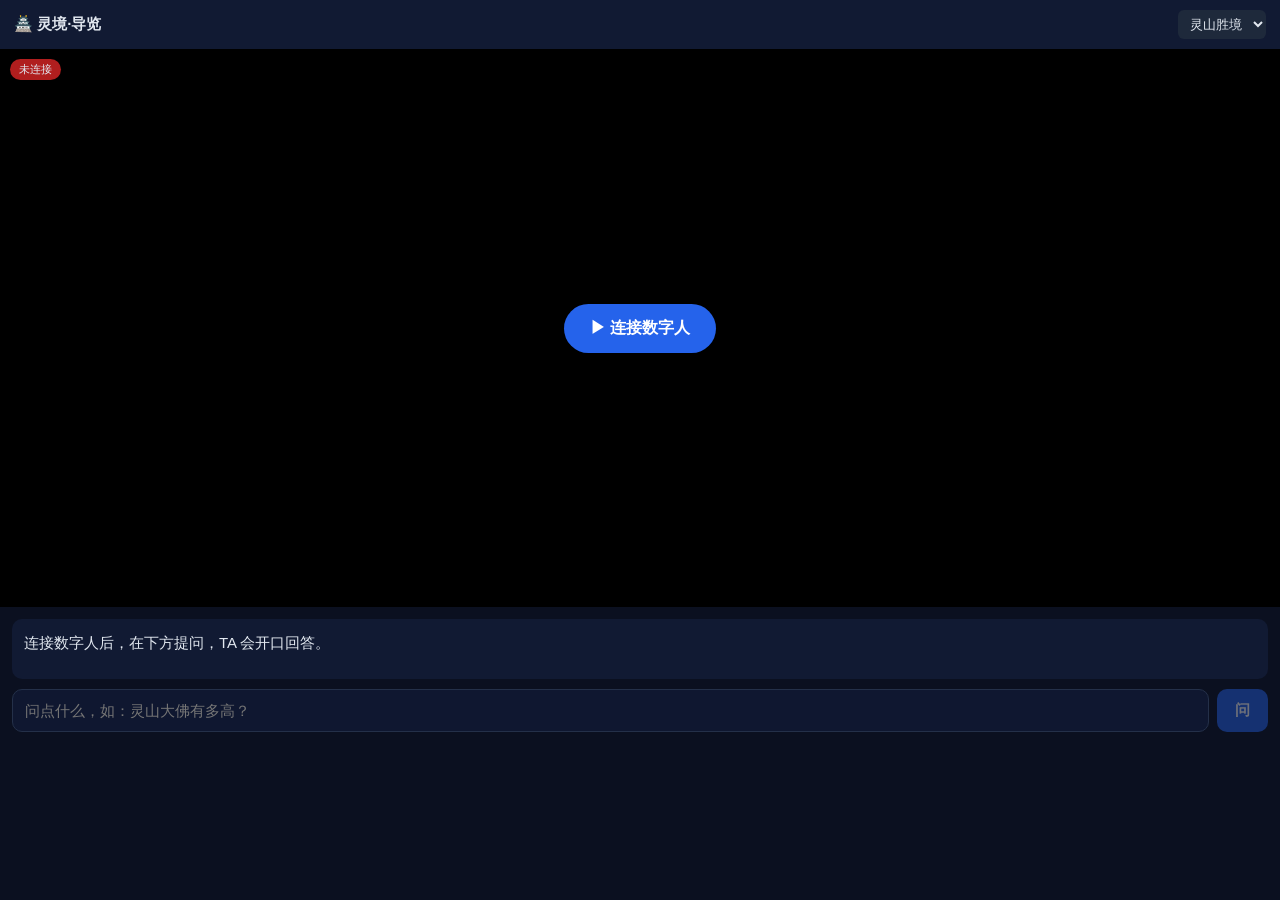
==== talk.html @ 5c3d679f "feat: 数字人交互页 talk.html（WebRTC + 桥接端到端） - talk.html（GET /talk）：WebRTC 显示数字人 + 问答走桥接 /live/ask，   地址按访" ====
<!DOCTYPE html>
<html lang="zh-CN">
<head>
<meta charset="UTF-8">
<meta name="viewport" content="width=device-width, initial-scale=1.0, maximum-scale=1.0, user-scalable=no">
<title>灵境·导览 — 数字人</title>
<style>
  *{box-sizing:border-box;-webkit-tap-highlight-color:transparent;margin:0;padding:0;}
  body{font-family:-apple-system,"PingFang SC",sans-serif;background:#0b1020;color:#e2e8f0;
       min-height:100vh;display:flex;flex-direction:column;}
  header{padding:10px 14px;background:#111a33;display:flex;align-items:center;gap:10px;}
  header b{font-size:15px;}
  header select{margin-left:auto;background:#1e293b;color:#e2e8f0;border:none;padding:6px 8px;border-radius:6px;font-size:13px;}
  .stage{position:relative;background:#000;width:100%;aspect-ratio:9/16;max-height:62vh;overflow:hidden;}
  .stage video{width:100%;height:100%;object-fit:cover;background:#000;}
  .badge{position:absolute;top:10px;left:10px;font-size:11px;padding:3px 9px;border-radius:20px;background:rgba(0,0,0,.55);}
  .badge.on{background:rgba(22,163,74,.85);} .badge.off{background:rgba(220,38,38,.8);}
  .overlay{position:absolute;inset:0;display:flex;align-items:center;justify-content:center;}
  .overlay button{background:#2563eb;color:#fff;border:none;padding:14px 26px;border-radius:30px;font-size:16px;font-weight:700;}
  .pills{position:absolute;bottom:8px;left:8px;right:8px;display:flex;gap:6px;flex-wrap:wrap;}
  .pill{font-size:11px;padding:3px 9px;border-radius:20px;background:rgba(37,99,235,.85);}
  .pill.emo{background:rgba(245,158,11,.85);} .pill.tm{background:rgba(15,23,42,.85);}
  .panel{flex:1;padding:12px;display:flex;flex-direction:column;gap:10px;}
  .reply{background:#111a33;border-radius:10px;padding:12px;font-size:15px;line-height:1.6;min-height:60px;
         white-space:pre-wrap;word-break:break-word;}
  .ask{display:flex;gap:8px;}
  .ask input{flex:1;padding:12px;border:1px solid #243049;border-radius:10px;background:#0f1730;color:#e2e8f0;font-size:15px;}
  .ask button{background:#2563eb;color:#fff;border:none;padding:0 18px;border-radius:10px;font-size:15px;font-weight:600;}
  .ask button:disabled{opacity:.4;}
  .hint{font-size:12px;color:#64748b;text-align:center;}
</style>
</head>
<body>
<header>
  <b>🏯 灵境·导览</b>
  <select id="scenic">
    <option value="lingshan">灵山胜境</option>
    <option value="nihuawan">拈花湾</option>
    <option value="xihu">西湖</option>
    <option value="huangshan">黄山</option>
    <option value="gugong">故宫</option>
  </select>
</header>

<div class="stage">
  <video id="video" autoplay playsinline></video>
  <audio id="audio" autoplay></audio>
  <span class="badge off" id="badge">未连接</span>
  <div class="overlay" id="overlay"><button onclick="connect()">▶ 连接数字人</button></div>
  <div class="pills" id="pills"></div>
</div>

<div class="panel">
  <div class="reply" id="reply">连接数字人后，在下方提问，TA 会开口回答。</div>
  <div class="ask">
    <input id="msg" placeholder="问点什么，如：灵山大佛有多高？" onkeydown="if(event.key==='Enter')ask()">
    <button id="send" onclick="ask()" disabled>问</button>
  </div>
  <div class="hint" id="hint"></div>
</div>

<script>
const $=id=>document.getElementById(id);
const HOST=location.hostname;
const LT='http://'+HOST+':8010';      // LiveTalking
const BR='http://'+HOST+':9000';      // 桥接层
let pc=null, sessionid=null;

// ── WebRTC 建连（参照 LiveTalking client.js）──────────────
async function connect(){
  $('overlay').style.display='none'; setBadge('连接中…','');
  pc=new RTCPeerConnection({sdpSemantics:'unified-plan'});
  pc.addEventListener('track',e=>{
    if(e.track.kind==='video') $('video').srcObject=e.streams[0];
    else $('audio').srcObject=e.streams[0];
  });
  pc.addTransceiver('video',{direction:'recvonly'});
  pc.addTransceiver('audio',{direction:'recvonly'});
  try{
    const offer=await pc.createOffer(); await pc.setLocalDescription(offer);
    await new Promise(res=>{ if(pc.iceGatheringState==='complete')return res();
      const ck=()=>{ if(pc.iceGatheringState==='complete'){pc.removeEventListener('icegatheringstatechange',ck);res();} };
      pc.addEventListener('icegatheringstatechange',ck); });
    const r=await fetch(LT+'/offer',{method:'POST',headers:{'Content-Type':'application/json'},
      body:JSON.stringify({sdp:pc.localDescription.sdp,type:pc.localDescription.type})});
    const ans=await r.json(); sessionid=ans.sessionid;
    await pc.setRemoteDescription(ans);
    setBadge('已连接 ●','on'); $('send').disabled=false;
    $('hint').textContent='会话 '+sessionid;
  }catch(e){ setBadge('连接失败','off'); $('overlay').style.display='flex'; $('reply').textContent='连接失败：'+e.message; }
}
function setBadge(t,c){ const b=$('badge'); b.textContent=t; b.className='badge '+(c||''); }

// ── 提问 → 桥接 /live/ask → 数字人逐句开口 ──────────────
async function ask(){
  if(!sessionid){ alert('请先连接数字人'); return; }
  const msg=$('msg').value.trim(); if(!msg) return;
  $('send').disabled=true; $('pills').innerHTML=''; $('reply').textContent='思考中…';
  const t0=Date.now();
  try{
    const r=await fetch(BR+'/live/ask',{method:'POST',headers:{'Content-Type':'application/json'},
      body:JSON.stringify({sessionid,message:msg,scenic_id:$('scenic').value})});
    const d=await r.json();
    if(!r.ok){ $('reply').textContent='出错：'+(d.detail||r.status); return; }
    const dt=((Date.now()-t0)/1000).toFixed(1);
    $('reply').textContent=d.reply||'(无回答)';
    $('pills').innerHTML=`<span class="pill">意图 ${d.intent||'-'}</span>`
      +`<span class="pill emo">情绪 ${d.emotion||'-'}</span>`
      +`<span class="pill tm">⏱ ${dt}s</span>`;
    $('msg').value='';
  }catch(e){ $('reply').textContent='请求失败：'+e.message; }
  finally{ $('send').disabled=false; }
}
</script>
</body>
</html>
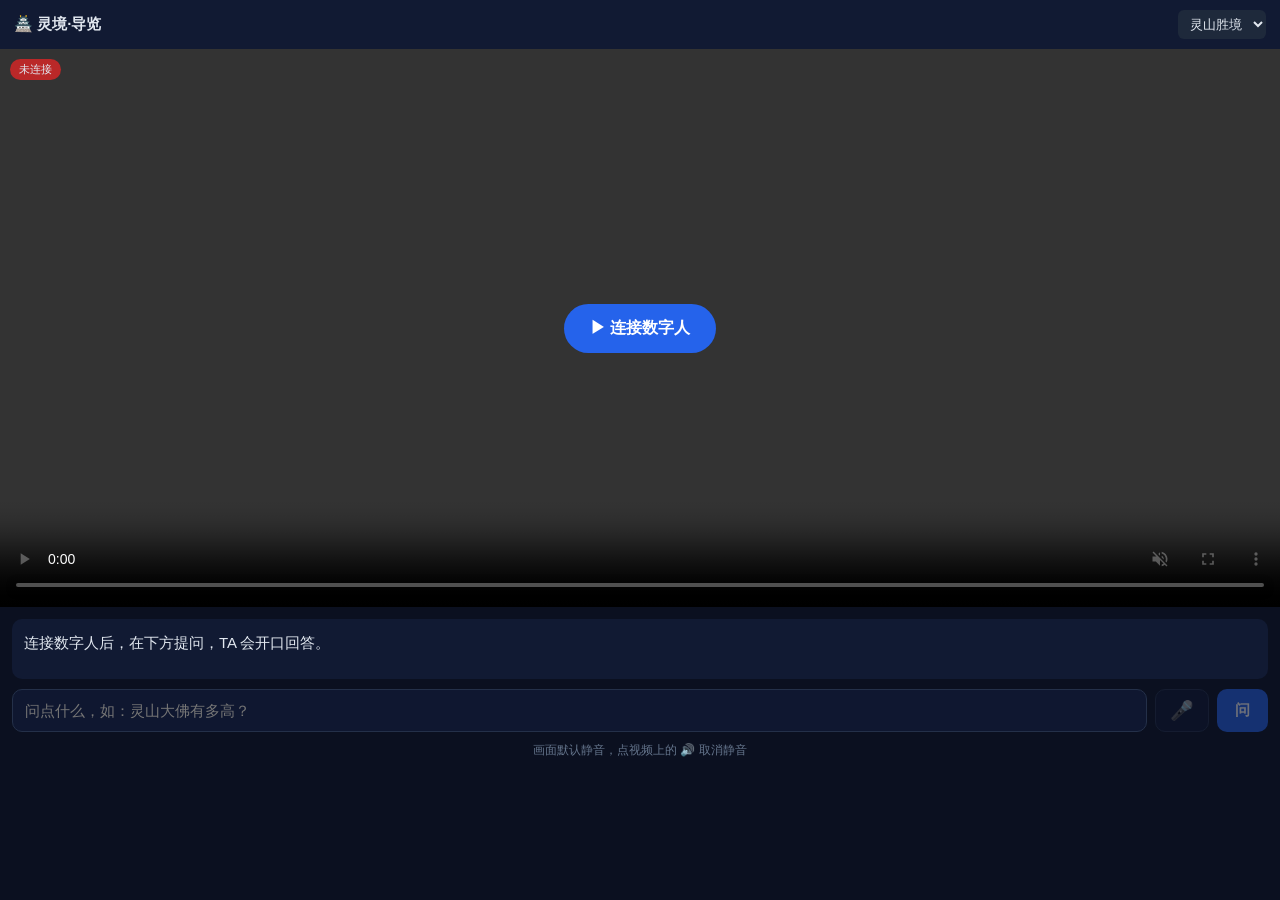
==== commit ce5f9a2f: "feat: 古风导游形象生成链路 + 数字人黑屏/OOM 修复 + 前端 VAD 自动断句 数字人交互页打通（RTMP→FLV 方案）： - 修黑屏：aiortc 双轨 ICE 必失败，改 LiveT" ====
--- a/talk.html
+++ b/talk.html
@@ -12,12 +12,12 @@
   header b{font-size:15px;}
   header select{margin-left:auto;background:#1e293b;color:#e2e8f0;border:none;padding:6px 8px;border-radius:6px;font-size:13px;}
   .stage{position:relative;background:#000;width:100%;aspect-ratio:9/16;max-height:62vh;overflow:hidden;}
-  .stage video{width:100%;height:100%;object-fit:cover;background:#000;}
-  .badge{position:absolute;top:10px;left:10px;font-size:11px;padding:3px 9px;border-radius:20px;background:rgba(0,0,0,.55);}
+  .stage video{width:100%;height:100%;object-fit:contain;background:#000;}
+  .badge{position:absolute;top:10px;left:10px;font-size:11px;padding:3px 9px;border-radius:20px;background:rgba(0,0,0,.55);z-index:2;}
   .badge.on{background:rgba(22,163,74,.85);} .badge.off{background:rgba(220,38,38,.8);}
-  .overlay{position:absolute;inset:0;display:flex;align-items:center;justify-content:center;}
+  .overlay{position:absolute;inset:0;display:flex;align-items:center;justify-content:center;z-index:3;}
   .overlay button{background:#2563eb;color:#fff;border:none;padding:14px 26px;border-radius:30px;font-size:16px;font-weight:700;}
-  .pills{position:absolute;bottom:8px;left:8px;right:8px;display:flex;gap:6px;flex-wrap:wrap;}
+  .pills{position:absolute;bottom:8px;left:8px;right:8px;display:flex;gap:6px;flex-wrap:wrap;z-index:2;}
   .pill{font-size:11px;padding:3px 9px;border-radius:20px;background:rgba(37,99,235,.85);}
   .pill.emo{background:rgba(245,158,11,.85);} .pill.tm{background:rgba(15,23,42,.85);}
   .panel{flex:1;padding:12px;display:flex;flex-direction:column;gap:10px;}
@@ -27,6 +27,11 @@
   .ask input{flex:1;padding:12px;border:1px solid #243049;border-radius:10px;background:#0f1730;color:#e2e8f0;font-size:15px;}
   .ask button{background:#2563eb;color:#fff;border:none;padding:0 18px;border-radius:10px;font-size:15px;font-weight:600;}
   .ask button:disabled{opacity:.4;}
+  .ask button.mic{background:#0f1730;border:1px solid #243049;color:#e2e8f0;padding:0 14px;font-size:19px;}
+  .ask button.mic.listening{border-color:#2563eb;background:#13224a;}
+  .ask button.mic.recording{background:#dc2626;border-color:#dc2626;color:#fff;animation:pulse 1s infinite;}
+  .ask button.mic.recognizing{background:#f59e0b;border-color:#f59e0b;color:#fff;}
+  @keyframes pulse{0%,100%{opacity:1}50%{opacity:.45}}
   .hint{font-size:12px;color:#64748b;text-align:center;}
 </style>
 </head>
@@ -43,8 +48,7 @@
 </header>
 
 <div class="stage">
-  <video id="video" autoplay playsinline></video>
-  <audio id="audio" autoplay></audio>
+  <video id="video" autoplay playsinline muted controls></video>
   <span class="badge off" id="badge">未连接</span>
   <div class="overlay" id="overlay"><button onclick="connect()">▶ 连接数字人</button></div>
   <div class="pills" id="pills"></div>
@@ -54,47 +58,47 @@
   <div class="reply" id="reply">连接数字人后，在下方提问，TA 会开口回答。</div>
   <div class="ask">
     <input id="msg" placeholder="问点什么，如：灵山大佛有多高？" onkeydown="if(event.key==='Enter')ask()">
+    <button id="mic" class="mic" onclick="toggleVoice()" disabled title="语音提问">🎤</button>
     <button id="send" onclick="ask()" disabled>问</button>
   </div>
-  <div class="hint" id="hint"></div>
+  <div class="hint" id="hint">画面默认静音，点视频上的 🔊 取消静音</div>
 </div>
 
 <script>
 const $=id=>document.getElementById(id);
 const HOST=location.hostname;
-const LT='http://'+HOST+':8010';      // LiveTalking
-const BR='http://'+HOST+':9000';      // 桥接层
-let pc=null, sessionid=null;
+const BR='http://'+HOST+':9000';                          // 桥接层
+const FLV=BR+'/stream.flv';                                // 经桥接反代的 HTTP-FLV（带 CORS，绕开 SRS 跨源拦截）
+const sessionid='0';                                      // RTMP 模式单路固定 sessionid
+let player=null;
 
-// ── WebRTC 建连（参照 LiveTalking client.js）──────────────
-async function connect(){
-  $('overlay').style.display='none'; setBadge('连接中…','');
-  pc=new RTCPeerConnection({sdpSemantics:'unified-plan'});
-  pc.addEventListener('track',e=>{
-    if(e.track.kind==='video') $('video').srcObject=e.streams[0];
-    else $('audio').srcObject=e.streams[0];
-  });
-  pc.addTransceiver('video',{direction:'recvonly'});
-  pc.addTransceiver('audio',{direction:'recvonly'});
-  try{
-    const offer=await pc.createOffer(); await pc.setLocalDescription(offer);
-    await new Promise(res=>{ if(pc.iceGatheringState==='complete')return res();
-      const ck=()=>{ if(pc.iceGatheringState==='complete'){pc.removeEventListener('icegatheringstatechange',ck);res();} };
-      pc.addEventListener('icegatheringstatechange',ck); });
-    const r=await fetch(LT+'/offer',{method:'POST',headers:{'Content-Type':'application/json'},
-      body:JSON.stringify({sdp:pc.localDescription.sdp,type:pc.localDescription.type})});
-    const ans=await r.json(); sessionid=ans.sessionid;
-    await pc.setRemoteDescription(ans);
-    setBadge('已连接 ●','on'); $('send').disabled=false;
-    $('hint').textContent='会话 '+sessionid;
-  }catch(e){ setBadge('连接失败','off'); $('overlay').style.display='flex'; $('reply').textContent='连接失败：'+e.message; }
-}
 function setBadge(t,c){ const b=$('badge'); b.textContent=t; b.className='badge '+(c||''); }
 
-// ── 提问 → 桥接 /live/ask → 数字人逐句开口 ──────────────
+// ── 连接：用 mpegts.js 播放 SRS 的 HTTP-FLV 流（绕开 WebRTC）──────
+function connect(){
+  $('overlay').style.display='none'; setBadge('连接中…','');
+  if(window.mpegts){ startPlay(); return; }
+  // 从 LiveTalking(:8010) 取 mpegts.js
+  const s=document.createElement('script');
+  s.src='http://'+HOST+':8010/mpegts-1.7.3.min.js';
+  s.onload=startPlay;
+  s.onerror=()=>{ setBadge('播放器加载失败','off'); $('overlay').style.display='flex'; };
+  document.head.appendChild(s);
+}
+function startPlay(){
+  if(!window.mpegts||!mpegts.isSupported()){ setBadge('浏览器不支持FLV','off'); return; }
+  player=mpegts.createPlayer({type:'flv',url:FLV,isLive:true,enableStashBuffer:false});
+  player.attachMediaElement($('video'));
+  player.load();
+  player.play().then(()=>{ $('video').muted=false; }).catch(()=>{});
+  setBadge('已连接 ●','on'); $('send').disabled=false; $('mic').disabled=false;
+  $('hint').textContent='🎤 点麦克风语音提问（说完自动识别），或打字提问';
+}
+
+// ── 提问 → 桥接 /live/ask → 数字人开口（注入到这路直播流）──────
 async function ask(){
-  if(!sessionid){ alert('请先连接数字人'); return; }
   const msg=$('msg').value.trim(); if(!msg) return;
+  if(!player){ alert('请先连接数字人'); return; }
   $('send').disabled=true; $('pills').innerHTML=''; $('reply').textContent='思考中…';
   const t0=Date.now();
   try{
@@ -111,6 +115,70 @@
   }catch(e){ $('reply').textContent='请求失败：'+e.message; }
   finally{ $('send').disabled=false; }
 }
+
+// ── 语音输入 + VAD 自动断句 ───────────────────────────────────────
+// 能量检测 VAD：实时算麦克风音频 RMS，检测到说话→开始计时；
+// 说完静音保持 SILENCE_HOLD 毫秒即判定一句话结束→自动停录→转写→自动发问。
+// 零依赖、离线可用、移动端兼容（对标 OpenAvatarChat 的 Silero-VAD 角色，能量版）。
+let micState='idle', mediaStream=null, mr=null, chunks=[], audioCtx=null, rafId=null, wantTranscribe=false;
+function setMic(s){ micState=s; const b=$('mic');
+  b.className='mic'+(s==='idle'?'':' '+s);
+  b.textContent = s==='recognizing' ? '⏳' : '🎤';
+}
+async function toggleVoice(){
+  if(micState!=='idle'){ stopVoice(false); return; }   // 再点一次 = 取消
+  try{
+    mediaStream=await navigator.mediaDevices.getUserMedia({audio:{noiseSuppression:true,echoCancellation:true}});
+  }catch(e){ alert('麦克风不可用（需 localhost 或 HTTPS 访问）：'+e.message); return; }
+  chunks=[]; wantTranscribe=false;
+  mr=new MediaRecorder(mediaStream);
+  mr.ondataavailable=e=>{ if(e.data.size) chunks.push(e.data); };
+  mr.onstop=onRecStop;
+  mr.start();
+  setMic('listening'); $('hint').textContent='请说话…（说完会自动识别）';
+
+  audioCtx=new (window.AudioContext||window.webkitAudioContext)();
+  const src=audioCtx.createMediaStreamSource(mediaStream);
+  const an=audioCtx.createAnalyser(); an.fftSize=512; src.connect(an);
+  const buf=new Uint8Array(an.fftSize);
+  // 阈值与时序（演示环境调过的经验值）
+  const VOICE_TH=0.018, MIN_SPEECH=300, SILENCE_HOLD=800, MAX_MS=12000;
+  let spoke=false, speechStart=0, lastVoice=performance.now(), t0=performance.now();
+  function loop(){
+    if(micState==='idle') return;
+    an.getByteTimeDomainData(buf);
+    let sum=0; for(let i=0;i<buf.length;i++){ const v=(buf[i]-128)/128; sum+=v*v; }
+    const rms=Math.sqrt(sum/buf.length), now=performance.now();
+    if(rms>VOICE_TH){ lastVoice=now; if(!spoke){ spoke=true; speechStart=now; setMic('recording'); } }
+    if(spoke && (now-speechStart)>MIN_SPEECH && (now-lastVoice)>SILENCE_HOLD){ stopVoice(true); return; }
+    if((now-t0)>MAX_MS){ stopVoice(spoke); return; }   // 兜底上限，防卡死
+    rafId=requestAnimationFrame(loop);
+  }
+  rafId=requestAnimationFrame(loop);
+}
+function stopVoice(transcribe){
+  wantTranscribe=transcribe;
+  if(rafId){ cancelAnimationFrame(rafId); rafId=null; }
+  if(audioCtx){ audioCtx.close().catch(()=>{}); audioCtx=null; }
+  if(mr && mr.state!=='inactive'){ mr.stop(); }        // 触发 onRecStop
+  else { cleanupMic(); }
+}
+function cleanupMic(){ if(mediaStream){ mediaStream.getTracks().forEach(t=>t.stop()); mediaStream=null; } }
+async function onRecStop(){
+  cleanupMic();
+  if(!wantTranscribe || !chunks.length){ setMic('idle'); $('hint').textContent='🎤 点麦克风语音提问，或打字提问'; return; }
+  setMic('recognizing'); $('hint').textContent='识别中…';
+  const fd=new FormData();
+  fd.append('file', new Blob(chunks,{type:'audio/webm'}), 'voice.webm');
+  fd.append('scenic_id', $('scenic').value);
+  try{
+    const r=await fetch('/asr',{method:'POST',body:fd});  // 同源 :8000，直接 /asr
+    const d=await r.json();
+    setMic('idle');
+    if(d.text && d.text.trim()){ $('msg').value=d.text.trim(); ask(); }   // 识别成功 → 自动发问
+    else { $('reply').textContent='没听清，请再说一次'; $('hint').textContent='🎤 再试一次'; }
+  }catch(e){ setMic('idle'); $('reply').textContent='识别失败：'+e.message; }
+}
 </script>
 </body>
 </html>
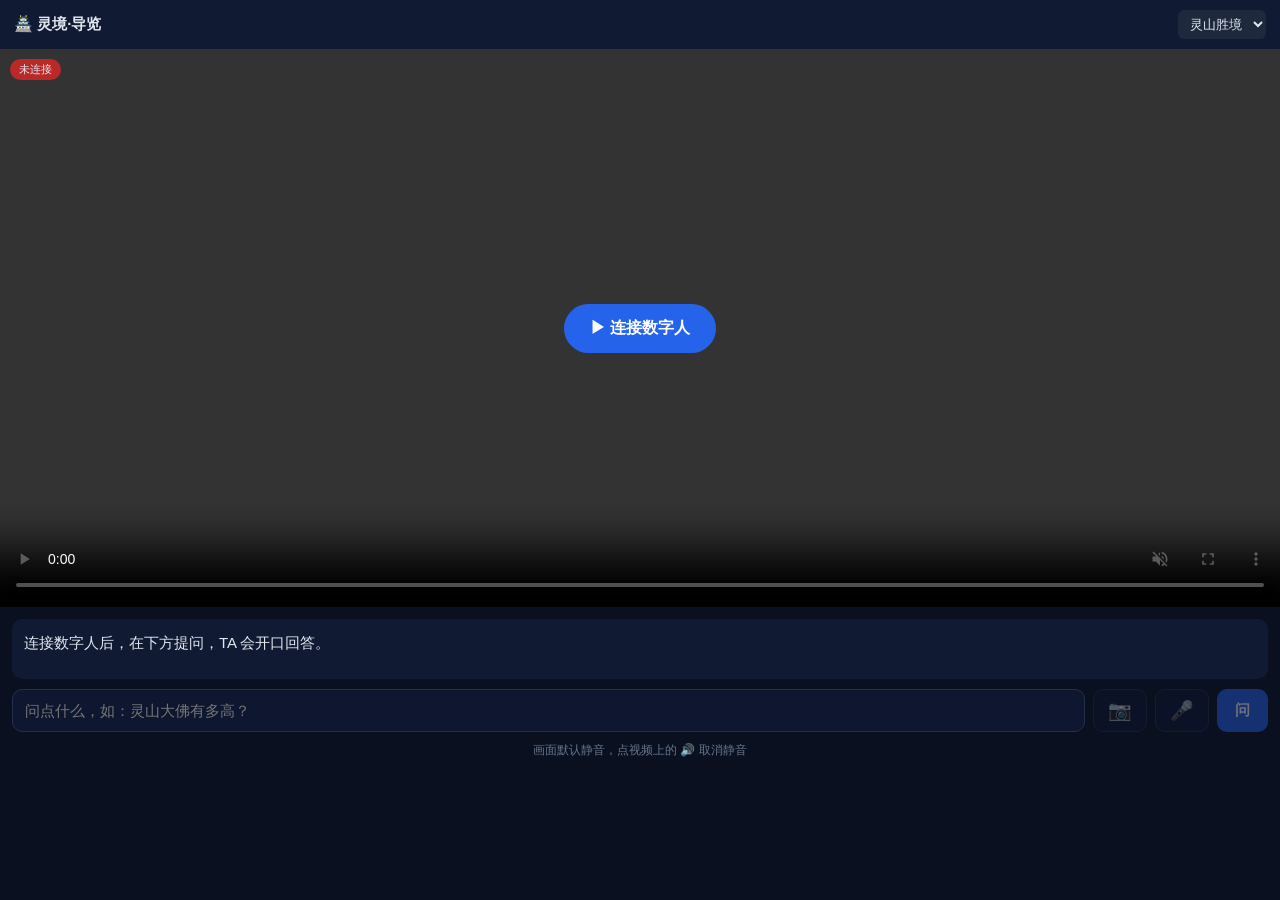
==== commit 382d316f: "feat: 拍照视觉定位+口语指路 (创新三/AR-lite) + 数字人自然度诊断/选型 视觉定位导游（创新三 AR-lite）： - /chat/image 从朴素 VQA 升级为「定位→讲解→指" ====
--- a/talk.html
+++ b/talk.html
@@ -58,9 +58,11 @@
   <div class="reply" id="reply">连接数字人后，在下方提问，TA 会开口回答。</div>
   <div class="ask">
     <input id="msg" placeholder="问点什么，如：灵山大佛有多高？" onkeydown="if(event.key==='Enter')ask()">
+    <button id="cam" class="mic" onclick="$('camfile').click()" disabled title="拍照定位">📷</button>
     <button id="mic" class="mic" onclick="toggleVoice()" disabled title="语音提问">🎤</button>
     <button id="send" onclick="ask()" disabled>问</button>
   </div>
+  <input type="file" id="camfile" accept="image/*" capture="environment" style="display:none" onchange="onPhoto(this.files[0])">
   <div class="hint" id="hint">画面默认静音，点视频上的 🔊 取消静音</div>
 </div>
 
@@ -91,8 +93,8 @@
   player.attachMediaElement($('video'));
   player.load();
   player.play().then(()=>{ $('video').muted=false; }).catch(()=>{});
-  setBadge('已连接 ●','on'); $('send').disabled=false; $('mic').disabled=false;
-  $('hint').textContent='🎤 点麦克风语音提问（说完自动识别），或打字提问';
+  setBadge('已连接 ●','on'); $('send').disabled=false; $('mic').disabled=false; $('cam').disabled=false;
+  $('hint').textContent='🎤 语音提问 · 📷 拍照定位讲解 · 或打字提问';
 }
 
 // ── 提问 → 桥接 /live/ask → 数字人开口（注入到这路直播流）──────
@@ -179,6 +181,31 @@
     else { $('reply').textContent='没听清，请再说一次'; $('hint').textContent='🎤 再试一次'; }
   }catch(e){ setMic('idle'); $('reply').textContent='识别失败：'+e.message; }
 }
+// ── 拍照视觉定位 + 口语指路（创新三 / AR-lite）──────────────────
+// 拍照 → /chat/image 出「定位+讲解+指路」文字 + 📍位置 → 桥接 /live/say 让数字人开口说
+async function onPhoto(file){
+  if(!file) return;
+  if(!player){ alert('请先连接数字人'); return; }
+  $('cam').disabled=true; $('pills').innerHTML=''; $('reply').textContent='识别画面中…';
+  const t0=Date.now();
+  try{
+    const dataUrl=await new Promise((res,rej)=>{const r=new FileReader();r.onload=()=>res(r.result);r.onerror=rej;r.readAsDataURL(file);});
+    const b64=dataUrl.slice(dataUrl.indexOf(',')+1);
+    const m=/data:image\/(\w+);/.exec(dataUrl); const fmt=m?m[1]:'jpeg';
+    const r=await fetch('/chat/image',{method:'POST',headers:{'Content-Type':'application/json'},
+      body:JSON.stringify({session_id:'talk',scenic_id:$('scenic').value,image_b64:b64,image_format:fmt,
+        question:'我面前是什么？帮我定位、讲解，并指引我接下来去哪。'})});
+    const d=await r.json();
+    if(!r.ok){ $('reply').textContent='出错：'+(d.detail||r.status); return; }
+    const dt=((Date.now()-t0)/1000).toFixed(1);
+    $('reply').textContent=d.reply||'(无结果)';
+    $('pills').innerHTML=(d.location?`<span class="pill">📍 ${d.location}</span>`:`<span class="pill emo">未定位</span>`)
+      +`<span class="pill emo">情绪 ${d.emotion||'-'}</span>`+`<span class="pill tm">⏱ ${dt}s</span>`;
+    if(d.reply){ fetch(BR+'/live/say',{method:'POST',headers:{'Content-Type':'application/json'},
+      body:JSON.stringify({sessionid,text:d.reply,scenic_id:$('scenic').value})}).catch(()=>{}); }
+  }catch(e){ $('reply').textContent='识别失败：'+e.message; }
+  finally{ $('cam').disabled=false; $('camfile').value=''; }
+}
 </script>
 </body>
 </html>
